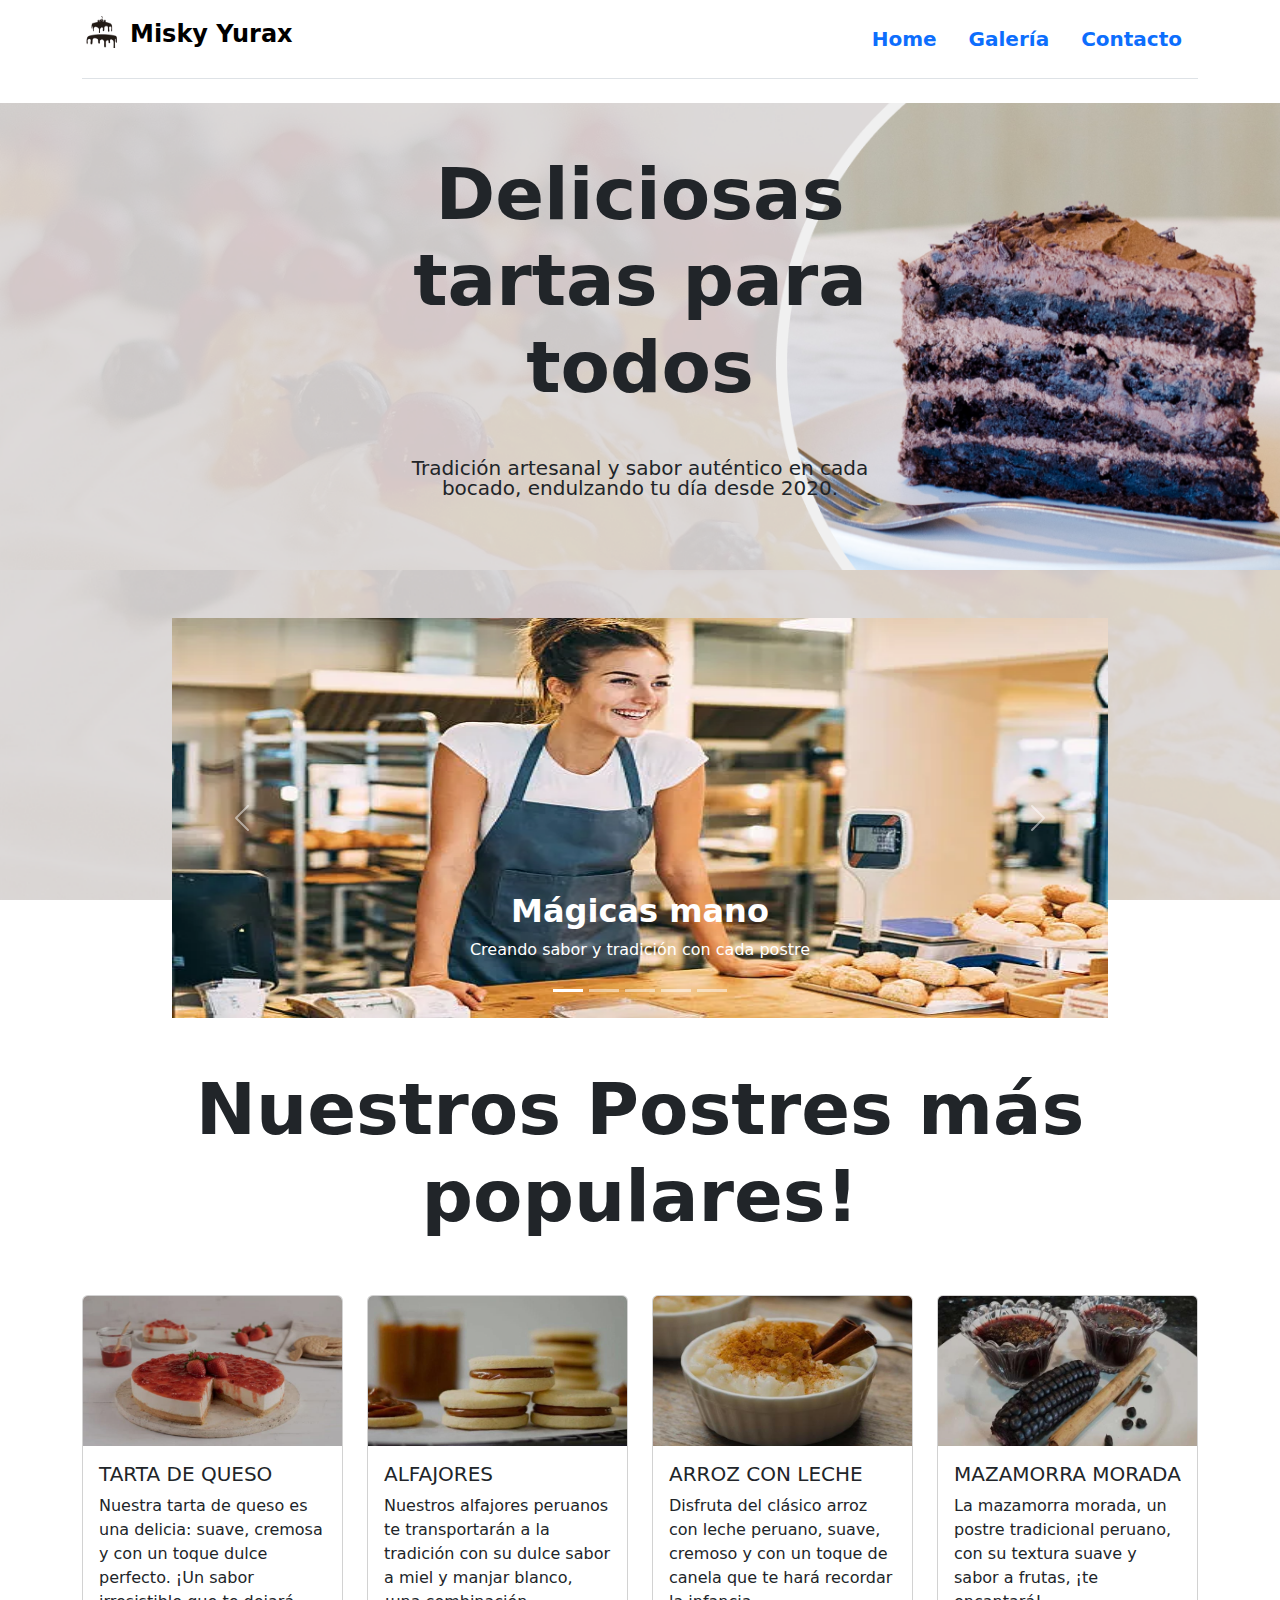
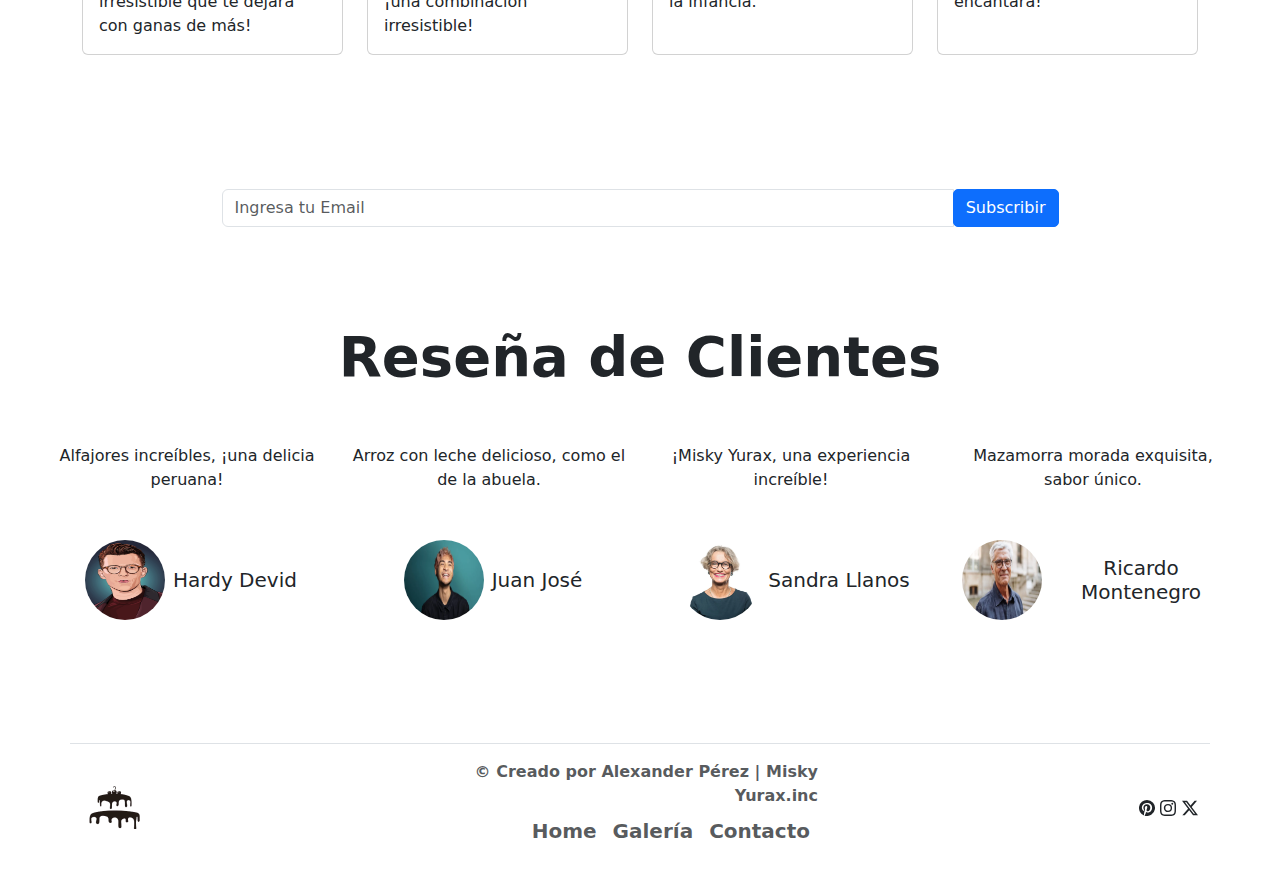
==== index.html @ 3161a7f6 "finx index 3" ====
<!DOCTYPE html>
<html lang="es">

<head>
    <meta charset="utf-8">
    <meta name="viewport" content="width=device-width, initial-scale=1">
    <title>Misky Yurax</title>
    <link rel="icon" href="/images/logo.png">
    <link href="https://cdn.jsdelivr.net/npm/bootstrap@5.3.3/dist/css/bootstrap.min.css" rel="stylesheet"
        integrity="sha384-QWTKZyjpPEjISv5WaRU9OFeRpok6YctnYmDr5pNlyT2bRjXh0JMhjY6hW+ALEwIH" crossorigin="anonymous">
    <link rel="stylesheet" href="/css/style.css">
    <link href="https://fonts.googleapis.com/css2?family=Quicksand:wght@400;700&display=swap" rel="stylesheet">
</head>

<body>
    <header class="header fs-5 fw-bolder cursor-pointer">
        <div class="container">
            <div class="d-flex flex-wrap justify-content-center py-3 mb-4 border-bottom">
                <a href="/"
                    class="d-flex justify-content-between mb-3 mb-md-0 me-md-auto link-body-emphasis text-decoration-none">
                    <img src="/images/logo.png" class="bi me-2" width="40" height="32" alt="logo">
                    <span class="fs-4">Misky Yurax</span>
                </a>
                <ul class="nav">
                    <li class="nav-item"><a href="#" class="nav-link active" aria-current="page">Home</a></li>
                    <li class="nav-item"><a href="/views/galeria.html" class="nav-link">Galería</a></li>
                    <li class="nav-item"><a href="/views/contacto.html" class="nav-link">Contacto</a></li>
                </ul>
            </div>
        </div>
    </header>

    <main>
        <!--- Inicio Section Header --->
        <section class="home vh-80 d-flex align-items-center p-2rem">
            <div class="container">
                <div class="row">
                    <div class="col-md-6 offset-md-3 homeContent text-center p-5">
                        <h2 class="display-2 fw-bolder mb-5">Deliciosas tartas para todos</h2>
                        <p class="fs-5 lh-1 mb-4">
                            Tradición artesanal y sabor auténtico en cada bocado, endulzando tu día desde 2020.
                        </p>
                    </div>
                </div>
            </div>
        </section>
        <!--- Fin Section Header --->

        <!--- Inicio Section Slider --->
        <section class="slider d-flex justify-content-center ">
            <div class="container w-75">
                <div id="carouselExampleCaptions" class="carousel slide w-100 my-5">
                    <div class="carousel-indicators">
                        <button type="button" data-bs-target="#carouselExampleCaptions" data-bs-slide-to="0"
                            class="active" aria-current="true" aria-label="Slide 1"></button>
                        <button type="button" data-bs-target="#carouselExampleCaptions" data-bs-slide-to="1"
                            aria-label="Slide 2"></button>
                        <button type="button" data-bs-target="#carouselExampleCaptions" data-bs-slide-to="2"
                            aria-label="Slide 3"></button>
                        <button type="button" data-bs-target="#carouselExampleCaptions" data-bs-slide-to="3"
                            aria-label="Slide 4"></button>
                        <button type="button" data-bs-target="#carouselExampleCaptions" data-bs-slide-to="4"
                            aria-label="Slide 5"></button>
                    </div>
                    <div class="carousel-inner text-center ">
                        <div class="carousel-item active object-fit-cover img-height-400">
                            <img src="/images/slider1.webp"
                                class="bd-placeholder-img bd-placeholder-img-lg d-block w-100" width="800" height="400"
                                alt="imagen random"></img>
                            <div class="carousel-caption d-md-block">
                                <h2 class="fw-bolder">Mágicas mano</h2>
                                <p>Creando sabor y tradición con cada postre</p>
                            </div>
                        </div>
                        <div class="carousel-item">
                            <img src="/images/slider2.jpg"
                                class="bd-placeholder-img bd-placeholder-img-lg d-block w-100" width="800" height="400"
                                alt="imagen random"></img>
                            <div class="carousel-caption d-md-block">
                                <h2 class="fw-bolder">Dulce Felicidad</h2>
                                <p>El sabor que alegra los corazones</p>
                            </div>
                        </div>
                        <div class="carousel-item">
                            <img src="/images/slider3.webp"
                                class="bd-placeholder-img bd-placeholder-img-lg d-block w-100" width="800" height="400"
                                alt="imagen random"></img>
                            <div class="carousel-caption d-md-block">
                                <h2 class="fw-bolder">Sabores Alegres</h2>
                                <p>El mejor antojo para cualquier ocasión</p>
                            </div>
                        </div>
                        <div class="carousel-item">
                            <img src="/images/slider4.jpg"
                                class="bd-placeholder-img bd-placeholder-img-lg d-block w-100" width="800" height="400"
                                alt="imagen random"></img>
                            <div class="carousel-caption d-md-block">
                                <h2 class="fw-bolder">Felicidad en cada mordida</h2>
                                <p>Disfrutando cada bocado con una sonrisa</p>
                            </div>
                        </div>
                        <div class="carousel-item">
                            <img src="/images/slider5.jpg"
                                class="bd-placeholder-img bd-placeholder-img-lg d-block w-100" width="800" height="400"
                                alt="imagen random"></img>
                            <div class="carousel-caption d-md-block">
                                <h2 class="fw-bolder">Dulce Celebración</h2>
                                <p>Endulza tu cumpleaños con nuestros postres</p>
                            </div>
                        </div>
                    </div>
                    <button class="carousel-control-prev" type="button" data-bs-target="#carouselExampleCaptions"
                        data-bs-slide="prev">
                        <span class="carousel-control-prev-icon" aria-hidden="true"></span>
                        <span class="visually-hidden">Previous</span>
                    </button>
                    <button class="carousel-control-next" type="button" data-bs-target="#carouselExampleCaptions"
                        data-bs-slide="next">
                        <span class="carousel-control-next-icon" aria-hidden="true"></span>
                        <span class="visually-hidden">Next</span>
                    </button>
                </div>
            </div>
        </section>

        <div class="slider-text d-flex justify-content-center align-items-center text-center ">
            <h2 class="display-2 fw-bolder">Nuestros Postres más populares!</h2>
        </div>

        <!--- Fin Section Slider --->


        <!-- Inicio Section Cards -->
        <section class="cards d-flex justify-content-center pb-4">
            <div class="container mt-5">
                <div class="row row-cols-1 row-cols-md-2 row-cols-lg-4 g-4">
                    <div class="col">
                        <div class="card h-100">
                            <img src="/images/card1.jpg" class="card-img-top" alt="TARTA DE QUESO">
                            <div class="card-body">
                                <h5 class="card-title">TARTA DE QUESO</h5>
                                <p class="card-text">Nuestra tarta de queso es una delicia: suave, cremosa y con un
                                    toque dulce perfecto. ¡Un sabor irresistible que te dejará con ganas de más!</p>
                            </div>
                        </div>
                    </div>
                    <div class="col">
                        <div class="card h-100">
                            <img src="/images/card2.jpg" class="card-img-top" alt="ALFAJORES">
                            <div class="card-body">
                                <h5 class="card-title">ALFAJORES</h5>
                                <p class="card-text">Nuestros alfajores peruanos te transportarán a la tradición con su
                                    dulce sabor a miel y manjar blanco, ¡una combinación irresistible!</p>
                            </div>
                        </div>
                    </div>
                    <div class="col">
                        <div class="card h-100">
                            <img src="/images/card3.jpg" class="card-img-top" alt="ARROZ CON LECHE">
                            <div class="card-body">
                                <h5 class="card-title">ARROZ CON LECHE</h5>
                                <p class="card-text">Disfruta del clásico arroz con leche peruano, suave, cremoso y con
                                    un toque de canela que te hará recordar la infancia.</p>
                            </div>
                        </div>
                    </div>
                    <div class="col">
                        <div class="card h-100">
                            <img src="/images/card4.jpg" class="card-img-top" alt="MAZAMORRA MORADA">
                            <div class="card-body">
                                <h5 class="card-title">MAZAMORRA MORADA</h5>
                                <p class="card-text">La mazamorra morada, un postre tradicional peruano, con su textura
                                    suave y sabor a frutas, ¡te encantará!</p>
                            </div>
                        </div>
                    </div>
                </div>
            </div>
        </section>
        <!-- Fin Section Cards -->

        <!-- Sección de Suscripción -->
        <section class="suscripcion text-white p-5">
            <div class="container d-flex flex-column align-items-center justify-content-center">
                <h2 class="fw-bolder">Suscríbase para estar al día</h2>
                <div class="input-group mt-3 w-75">
                    <input type="email" class="form-control" placeholder="Ingresa tu Email">
                    <div class="input-group-append">
                        <button class="btn btn-primary" type="button">Subscribir</button>
                    </div>
                </div>
            </div>
        </section>

        <!-- Inicio Sección de Testimonios -->
        <section class="testimonios d-flex justify-content-center px-5">
            <section class="py-5 w-100 w-md-75">
                <h2 class="text-center mb-5 display-4 fw-bolder">Reseña de Clientes</h2>
                <div class="row">
                    <div class="col-12 col-md-6 col-lg-3 mb-4">
                        <div class="cardt h-100">
                            <div class="cardt-body text-center d-flex flex-column">
                                <p class="cardt-text mb-5">Alfajores increíbles, ¡una delicia peruana!</p>
                                <div class="mt-auto d-flex align-items-center justify-content-center">
                                    <img src="/images/client1.jpg" alt="Client" class="rounded-circle mx-2 client-img">
                                    <div>
                                        <h5 class="cardt-title mb-0">Hardy Devid</h5>
                                    </div>
                                </div>
                            </div>
                        </div>
                    </div>
                    <div class="col-12 col-md-6 col-lg-3 mb-4">
                        <div class="cardt h-100">
                            <div class="cardt-body text-center d-flex flex-column">
                                <p class="cardt-text mb-5">Arroz con leche delicioso, como el de la abuela.</p>
                                <div class="mt-auto d-flex align-items-center justify-content-center">
                                    <img src="/images/cliente2.webp" alt="Client"
                                        class="rounded-circle mx-2 client-img">
                                    <div>
                                        <h5 class="cardt-title mb-0">Juan José</h5>
                                    </div>
                                </div>
                            </div>
                        </div>
                    </div>
                    <div class="col-12 col-md-6 col-lg-3 mb-4">
                        <div class="cardt h-100">
                            <div class="cardt-body text-center d-flex flex-column">
                                <p class="cardt-text mb-5">¡Misky Yurax, una experiencia increíble!</p>
                                <div class="mt-auto d-flex align-items-center justify-content-center">
                                    <img src="/images/cliente3.webp" alt="Client"
                                        class="rounded-circle mx-2 client-img">
                                    <div>
                                        <h5 class="cardt-title mb-0">Sandra Llanos</h5>
                                    </div>
                                </div>
                            </div>
                        </div>
                    </div>
                    <div class="col-12 col-md-6 col-lg-3 mb-4">
                        <div class="cardt h-100">
                            <div class="cardt-body text-center d-flex flex-column">
                                <p class="cardt-text mb-5">Mazamorra morada exquisita, sabor único.</p>
                                <div class="mt-auto d-flex align-items-center justify-content-center">
                                    <img src="/images/cliente4.webp" alt="Client"
                                        class="rounded-circle mx-2 client-img">
                                    <div>
                                        <h5 class="cardt-title mb-0">Ricardo Montenegro</h5>
                                    </div>
                                </div>
                            </div>
                        </div>
                    </div>
                    <!-- Repite el bloque para más testimonios -->
                </div>
            </section>
        </section>
        <!-- Fin Sección de Testimonios -->
    </main>

    <!-- INICIO FOOTER -->
    <footer class="footer fw-bolder cursor-pointer">
        <div class="container">
            <div class="row justify-content-between align-items-center py-3 my-4 border-top">
                <div class="col-md-4">
                    <a href="#" class="logo"><img src="/images/logo.png" alt="Logo" ></a>
                </div>
                <div class="col-md-4 text-md-end">
                    <p class="mb-0 text-body-secondary">© Creado por Alexander Pérez | Misky Yurax.inc</p>
                    <ul class="nav justify-content-end fs-5">
                        <li class="nav-item"><a href="#" class="nav-link px-2 text-body-secondary">Home</a></li>
                        <li class="nav-item"><a href="./views/galeria.html"
                                class="nav-link px-2 text-body-secondary">Galería</a></li>
                        <li class="nav-item"><a href="./views/contacto.html"
                                class="nav-link px-2 text-body-secondary">Contacto</a></li>
                    </ul>
                </div>
                <div class="col-md-4 text-md-end">
                    <div class="iconos">
                        <a href="https://www.pinterest.es/Cakeshop07/">
                            <svg xmlns="http://www.w3.org/2000/svg" width="16" height="16" fill="currentColor"
                                class="bi bi-pinterest" viewBox="0 0 16 16">
                                <path
                                    d="M8 0a8 8 0 0 0-2.915 15.452c-.07-.633-.134-1.606.027-2.297.146-.625.938-3.977.938-3.977s-.239-.479-.239-1.187c0-1.113.645-1.943 1.448-1.943.682 0 1.012.512 1.012 1.127 0 .686-.437 1.712-.663 2.663-.188.796.4 1.446 1.185 1.446 1.422 0 2.515-1.5 2.515-3.664 0-1.915-1.377-3.254-3.342-3.254-2.276 0-3.612 1.707-3.612 3.471 0 .688.265 1.425.595 1.826a.24.24 0 0 1 .056.23c-.061.252-.196.796-.222.907-.035.146-.116.177-.268.107-1-.465-1.624-1.926-1.624-3.1 0-2.523 1.834-4.84 5.286-4.84 2.775 0 4.932 1.977 4.932 4.62 0 2.757-1.739 4.976-4.151 4.976-.811 0-1.573-.421-1.834-.919l-.498 1.902c-.181.695-.669 1.566-.995 2.097A8 8 0 1 0 8 0" />
                            </svg>
                        </a>
                        <a href="https://www.instagram.com/reposteria_peruana_/">
                            <svg xmlns="http://www.w3.org/2000/svg" width="16" height="16" fill="currentColor"
                                class="bi bi-instagram" viewBox="0 0 16 16">
                                <path
                                    d="M8 0C5.829 0 5.556.01 4.703.048 3.85.088 3.269.222 2.76.42a3.9 3.9 0 0 0-1.417.923A3.9 3.9 0 0 0 .42 2.76C.222 3.268.087 3.85.048 4.7.01 5.555 0 5.827 0 8.001c0 2.172.01 2.444.048 3.297.04.852.174 1.433.372 1.942.205.526.478.972.923 1.417.444.445.89.719 1.416.923.51.198 1.09.333 1.942.372C5.555 15.99 5.827 16 8 16s2.444-.01 3.298-.048c.851-.04 1.434-.174 1.943-.372a3.9 3.9 0 0 0 1.416-.923c.445-.445.718-.891.923-1.417.197-.509.332-1.09.372-1.942C15.99 10.445 16 10.173 16 8s-.01-2.445-.048-3.299c-.04-.851-.175-1.433-.372-1.941a3.9 3.9 0 0 0-.923-1.417A3.9 3.9 0 0 0 13.24.42c-.51-.198-1.092-.333-1.943-.372C10.443.01 10.172 0 7.998 0zm-.717 1.442h.718c2.136 0 2.389.007 3.232.046.78.035 1.204.166 1.486.275.373.145.64.319.92.599s.453.546.598.92c.11.281.24.705.275 1.485.039.843.047 1.096.047 3.231s-.008 2.389-.047 3.232c-.035.78-.166 1.203-.275 1.485a2.5 2.5 0 0 1-.599.919c-.28.28-.546.453-.92.598-.28.11-.704.24-1.485.276-.843.038-1.096.047-3.232.047s-2.39-.009-3.233-.047c-.78-.036-1.203-.166-1.485-.276a2.5 2.5 0 0 1-.92-.598 2.5 2.5 0 0 1-.6-.92c-.109-.281-.24-.705-.275-1.485-.038-.843-.046-1.096-.046-3.233s.008-2.388.046-3.231c.036-.78.166-1.204.276-1.486.145-.373.319-.64.599-.92s.546-.453.92-.598c.282-.11.705-.24 1.485-.276.738-.034 1.024-.044 2.515-.045zm4.988 1.328a.96.96 0 1 0 0 1.92.96.96 0 0 0 0-1.92m-4.27 1.122a4.109 4.109 0 1 0 0 8.217 4.109 4.109 0 0 0 0-8.217m0 1.441a2.667 2.667 0 1 1 0 5.334 2.667 2.667 0 0 1 0-5.334" />
                            </svg>
                        </a>
                        <a href="https://x.com/perumuchogusto">
                            <svg xmlns="http://www.w3.org/2000/svg" width="16" height="16" fill="currentColor"
                                class="bi bi-twitter-x" viewBox="0 0 16 16">
                                <path
                                    d="M12.6.75h2.454l-5.36 6.142L16 15.25h-4.937l-3.867-5.07-4.425 5.07H.316l5.733-6.57L0 .75h5.063l3.495 4.633L12.601.75Zm-.86 13.028h1.36L4.323 2.145H2.865z" />
                            </svg>
                        </a>
                    </div>
                </div>
            </div>
        </div>
    </footer>
    <!-- FIN FOOTER -->

    <!-- JS Link -->
    <script src="https://cdn.jsdelivr.net/npm/bootstrap@5.3.3/dist/js/bootstrap.bundle.min.js"
        integrity="sha384-YvpcrYf0tY3lHB60NNkmXc5s9fDVZLESaAA55NDzOxhy9GkcIdslK1eN7N6jIeHz"
        crossorigin="anonymous"></script>
    <script src="https://cdn.jsdelivr.net/npm/@popperjs/core@2.11.8/dist/umd/popper.min.js"
        integrity="sha384-I7E8VVD/ismYTF4hNIPjVp/Zjvgyol6VFvRkX/vR+Vc4jQkC+hVqc2pM8ODewa9r"
        crossorigin="anonymous"></script>
    <script src="https://cdn.jsdelivr.net/npm/bootstrap@5.3.3/dist/js/bootstrap.min.js"
        integrity="sha384-0pUGZvbkm6XF6gxjEnlmuGrJXVbNuzT9qBBavbLwCsOGabYfZo0T0to5eqruptLy"
        crossorigin="anonymous"></script>
</body>

</html>
---- css/style.css ----
@import url('https://fonts.googleapis.com/css2?family=Montserrat:wght@300&family=Quicksand:wght@300;400;500;600;700&display=swap');

:root {
    --black: #1b1722;
    --white: #F0F0F0;
    --box-shadow: 0px 4px 4px rgb(0, 0, 0, 0.25);
    font-family: 'Quicksand', sans-serif !important;
}

.iconos a {
    text-decoration: none;
    color: inherit;
}

main,
.main-contacto {
    background-image: url("../images/backGround.png");
    background-repeat: no-repeat;
    background-size: cover;
    background-position: center;
    background-attachment: fixed;
    margin-bottom: 1rem;
}

.home {
    background: url(/images/back.png) no-repeat;
    background-size: cover;
    background-position: center center;
}



.galeriaP {
    font-size: 20px !important;
}

.card {
    height: 300px;
}

.cards .card {
    transition: transform 0.3s, box-shadow 0.3s;
}

.card img {
    height: 150px;
    width: 100%;
    transition: transform 0.3s ease, box-shadow 0.3s ease;
}

.card:hover img {
    transform: scale(1.2);
    /* Aumenta el tamaño al 120% del original */
    box-shadow: 0 8px 16px rgba(0, 0, 0, 0.2);
    cursor: pointer;
    object-fit: cover;
    height: 200px;
    /* Ajusta según sea necesario */
    width: 100%;
    /* Ajusta según sea necesario */
    opacity: 90%;
}


/***** INICIO CONTACTO *****/

#enviar:hover,
#borrar:hover,
#routeBtn:hover {
    background: darkorange;
    transform: scale(1.2) !important;
}

#map {
    height: 400px;
    /* Puedes ajustar la altura según tus necesidades */
    width: 90%;
}

/***** FIN CONTACTO *****/

/***** INICIO SUSCRIPCIÓN*****/
.suscripcion {
    background-image: url(/images/new.jpg);
    background-repeat: no-repeat;
    background-size: cover;
    background-position: center;
    background-attachment: fixed;

}

/***** FIN SUSCRIPCIÓN *****/


/**** INICIO TESTIMONIOS *****/


.cardt {
    padding-top: 5px;
    background-color: #fff;
    transition: transform 0.3s, box-shadow 0.3s;
    padding-bottom: 10%;
    border-radius: 5px;
}

.cardt:hover {
    transform: scale(1.20);
    box-shadow: 0 8px 16px rgba(0, 0, 0, 0.2);
    cursor: pointer;
}

.client-img {
    width: 80px;
    height: 80px;
    transition: transform 0.3s, opacity 0.3s;
}

.cardt:hover .client-img {
    transform: scale(1.1);
    opacity: 0.8;
}

/***** FIN TESTIMONIO *****/

/* Ajustar el padding en dispositivos móviles */
@media (max-width: 576px) {
    .testimonios .cardt-text {
        margin-bottom: 1.5rem;
    }
}

/***** INICIO FORMULARIO *****/
.form-group {
    font-size: 25px;
}

.btn {
    border-radius: 5px;
    transition: 1s all;
}
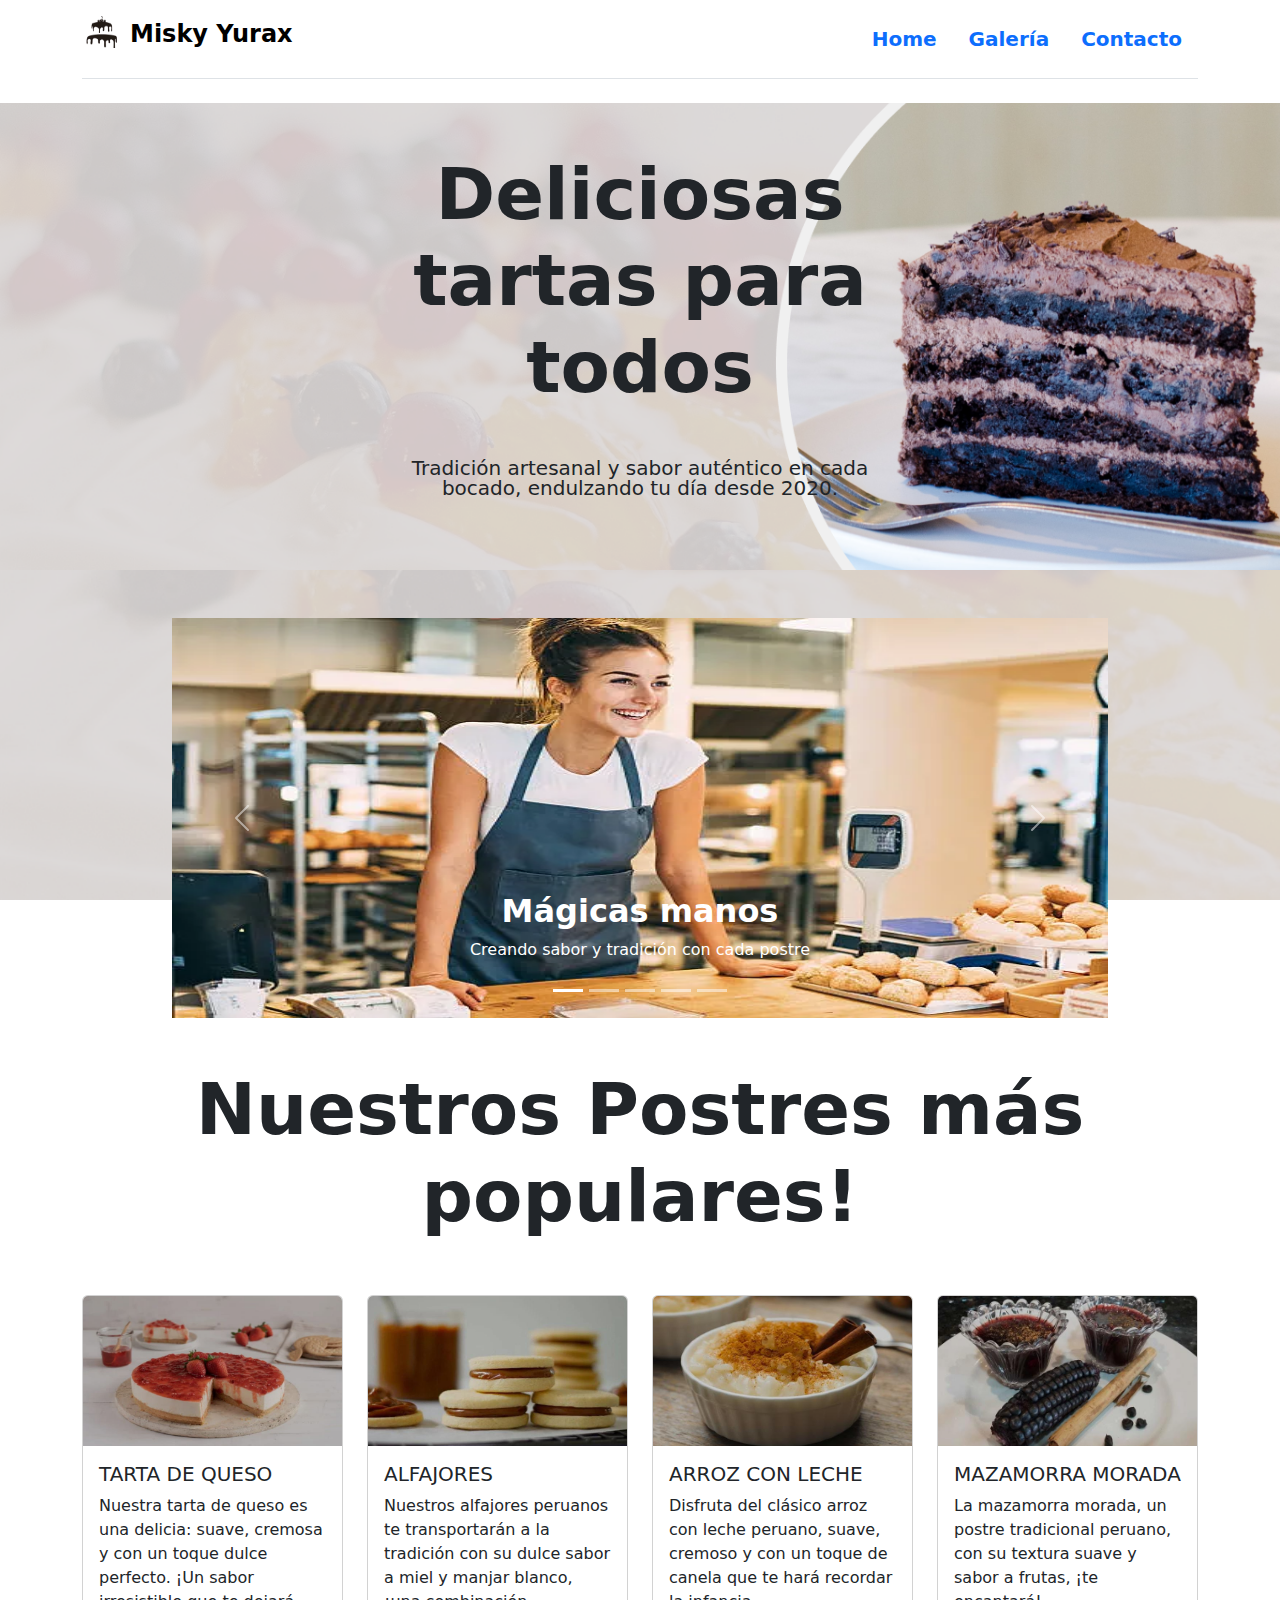
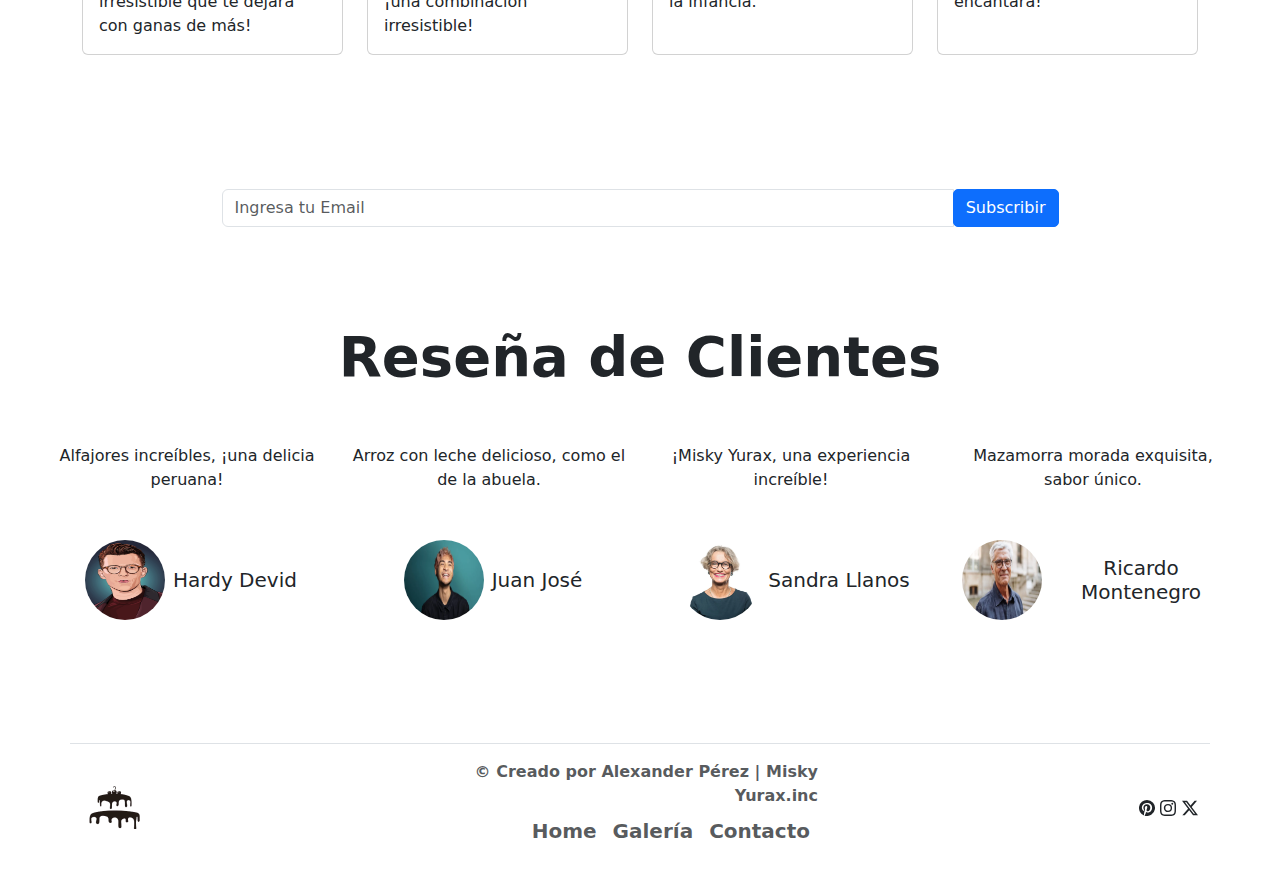
==== commit 5d7c68b4: "fix index 5" ====
--- a/index.html
+++ b/index.html
@@ -46,10 +46,10 @@
         </section>
         <!--- Fin Section Header --->
 
-        <!--- Inicio Section Slider --->
-        <section class="slider d-flex justify-content-center ">
+        <!-- Inicio Section Slider -->
+        <section class="slider d-flex justify-content-center">
             <div class="container w-75">
-                <div id="carouselExampleCaptions" class="carousel slide w-100 my-5">
+                <div id="carouselExampleCaptions" class="carousel slide my-5" data-bs-ride="carousel">
                     <div class="carousel-indicators">
                         <button type="button" data-bs-target="#carouselExampleCaptions" data-bs-slide-to="0"
                             class="active" aria-current="true" aria-label="Slide 1"></button>
@@ -62,47 +62,37 @@
                         <button type="button" data-bs-target="#carouselExampleCaptions" data-bs-slide-to="4"
                             aria-label="Slide 5"></button>
                     </div>
-                    <div class="carousel-inner text-center ">
-                        <div class="carousel-item active object-fit-cover img-height-400">
-                            <img src="/images/slider1.webp"
-                                class="bd-placeholder-img bd-placeholder-img-lg d-block w-100" width="800" height="400"
-                                alt="imagen random"></img>
-                            <div class="carousel-caption d-md-block">
-                                <h2 class="fw-bolder">Mágicas mano</h2>
+                    <div class="carousel-inner text-center">
+                        <div class="carousel-item active object-fit-cover">
+                            <img src="/images/slider1.webp" class="d-block w-100" alt="imagen slider">
+                            <div class="carousel-caption d-md-block">
+                                <h2 class="fw-bolder">Mágicas manos</h2>
                                 <p>Creando sabor y tradición con cada postre</p>
                             </div>
                         </div>
                         <div class="carousel-item">
-                            <img src="/images/slider2.jpg"
-                                class="bd-placeholder-img bd-placeholder-img-lg d-block w-100" width="800" height="400"
-                                alt="imagen random"></img>
+                            <img src="/images/slider2.jpg" class="d-block w-100" alt="imagen slider">
                             <div class="carousel-caption d-md-block">
                                 <h2 class="fw-bolder">Dulce Felicidad</h2>
                                 <p>El sabor que alegra los corazones</p>
                             </div>
                         </div>
                         <div class="carousel-item">
-                            <img src="/images/slider3.webp"
-                                class="bd-placeholder-img bd-placeholder-img-lg d-block w-100" width="800" height="400"
-                                alt="imagen random"></img>
+                            <img src="/images/slider3.webp" class="d-block w-100" alt="imagen slider">
                             <div class="carousel-caption d-md-block">
                                 <h2 class="fw-bolder">Sabores Alegres</h2>
                                 <p>El mejor antojo para cualquier ocasión</p>
                             </div>
                         </div>
                         <div class="carousel-item">
-                            <img src="/images/slider4.jpg"
-                                class="bd-placeholder-img bd-placeholder-img-lg d-block w-100" width="800" height="400"
-                                alt="imagen random"></img>
+                            <img src="/images/slider4.jpg" class="d-block w-100" alt="imagen slider">
                             <div class="carousel-caption d-md-block">
                                 <h2 class="fw-bolder">Felicidad en cada mordida</h2>
                                 <p>Disfrutando cada bocado con una sonrisa</p>
                             </div>
                         </div>
                         <div class="carousel-item">
-                            <img src="/images/slider5.jpg"
-                                class="bd-placeholder-img bd-placeholder-img-lg d-block w-100" width="800" height="400"
-                                alt="imagen random"></img>
+                            <img src="/images/slider5.jpg" class="d-block w-100" alt="imagen slider">
                             <div class="carousel-caption d-md-block">
                                 <h2 class="fw-bolder">Dulce Celebración</h2>
                                 <p>Endulza tu cumpleaños con nuestros postres</p>
@@ -123,11 +113,10 @@
             </div>
         </section>
 
-        <div class="slider-text d-flex justify-content-center align-items-center text-center ">
+        <div class="slider-text d-flex justify-content-center align-items-center text-center">
             <h2 class="display-2 fw-bolder">Nuestros Postres más populares!</h2>
         </div>
-
-        <!--- Fin Section Slider --->
+        <!-- Fin Section Slider -->
 
 
         <!-- Inicio Section Cards -->
@@ -264,7 +253,7 @@
         <div class="container">
             <div class="row justify-content-between align-items-center py-3 my-4 border-top">
                 <div class="col-md-4">
-                    <a href="#" class="logo"><img src="/images/logo.png" alt="Logo" ></a>
+                    <a href="#" class="logo"><img src="/images/logo.png" alt="Logo"></a>
                 </div>
                 <div class="col-md-4 text-md-end">
                     <p class="mb-0 text-body-secondary">© Creado por Alexander Pérez | Misky Yurax.inc</p>
--- a/css/style.css
+++ b/css/style.css
@@ -33,6 +33,12 @@
 .galeriaP {
     font-size: 20px !important;
 }
+
+.carousel-item img{
+    width: 800px;
+    height: 400px;
+}
+
 
 .card {
     height: 300px;
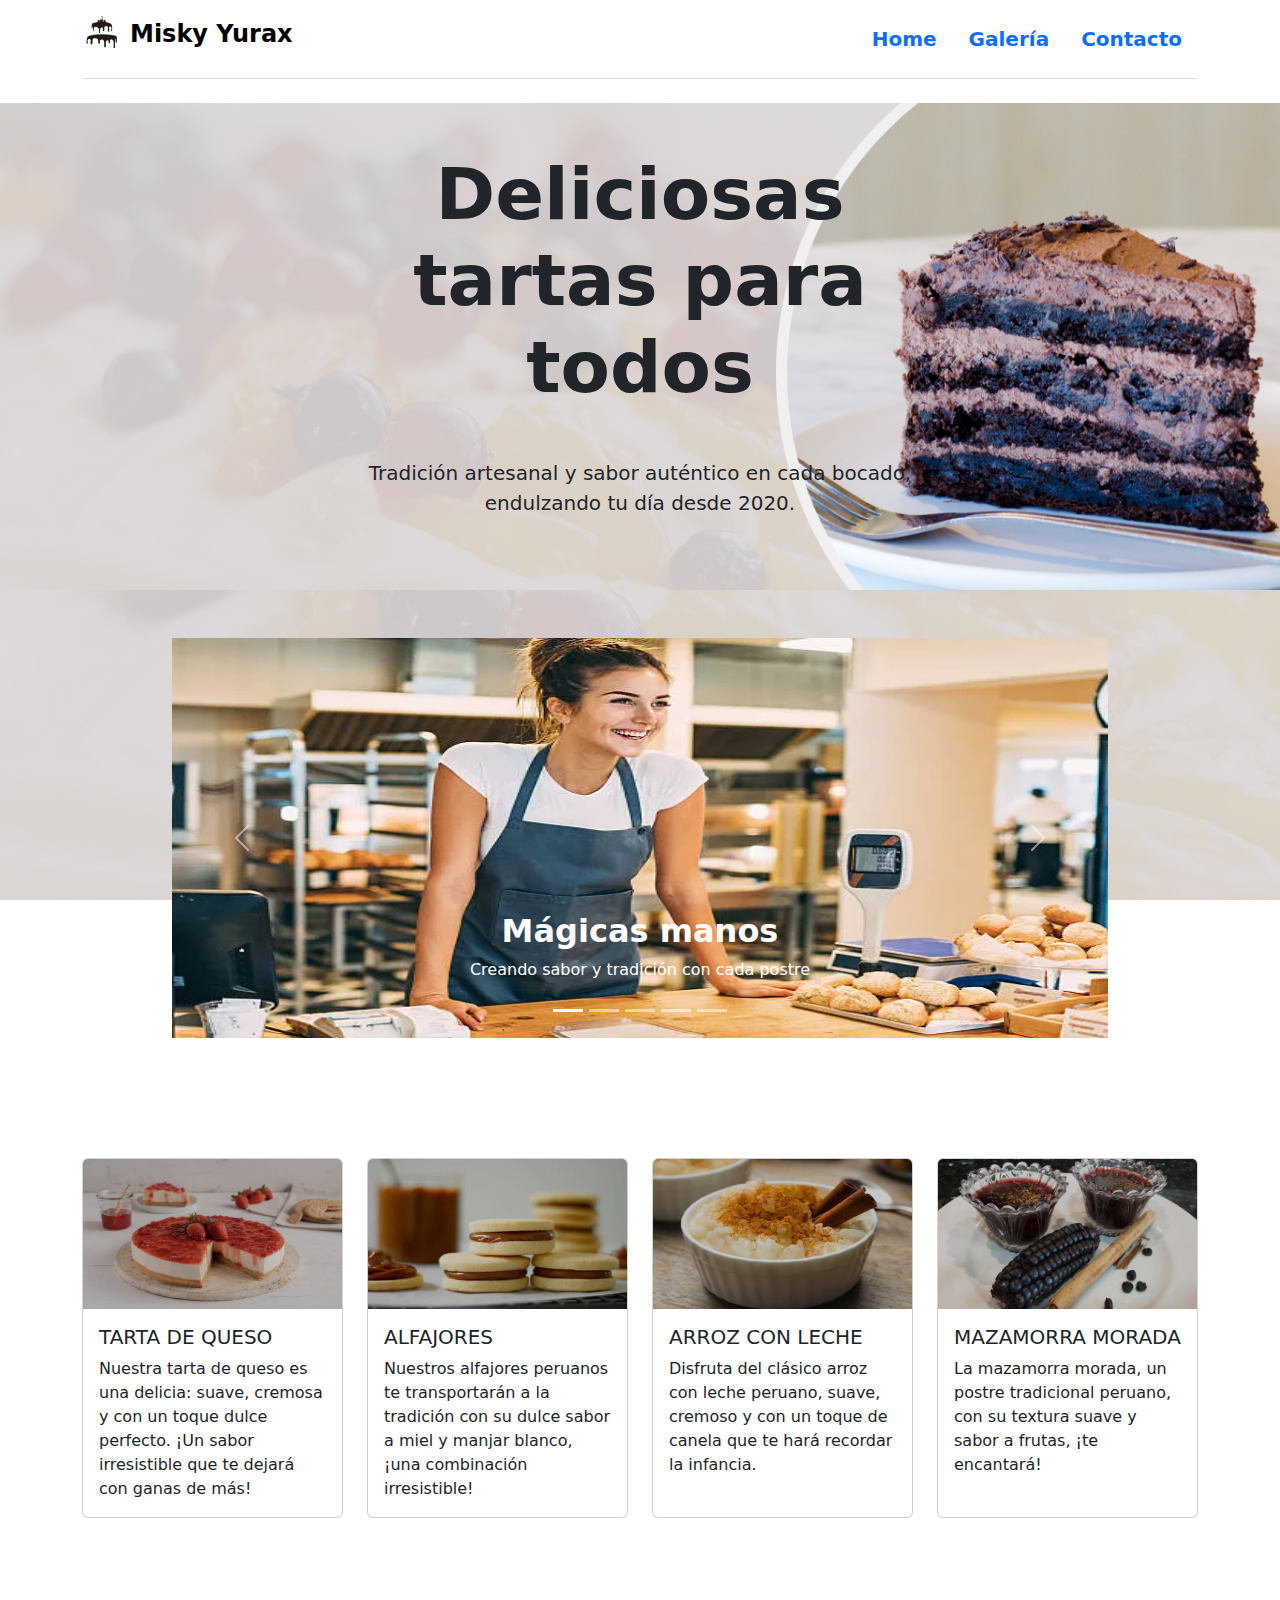
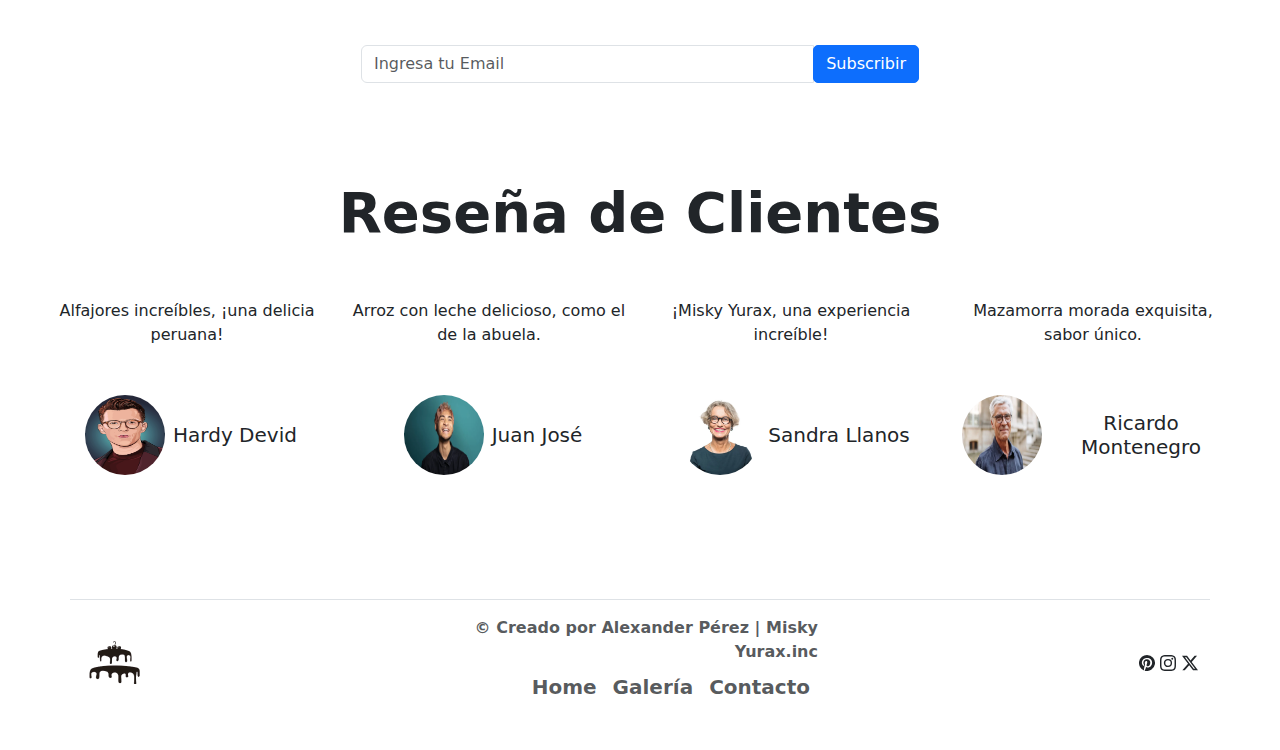
==== commit 68a95a19: "fin index 1" ====
--- a/index.html
+++ b/index.html
@@ -31,20 +31,20 @@
     </header>
 
     <main>
-        <!--- Inicio Section Header --->
-        <section class="home vh-80 d-flex align-items-center p-2rem">
+        <!-- Inicio Section Header -->
+        <section class="home vh-80 d-flex align-items-center py-5">
             <div class="container">
                 <div class="row">
-                    <div class="col-md-6 offset-md-3 homeContent text-center p-5">
+                    <div class="col-md-6 offset-md-3 text-center">
                         <h2 class="display-2 fw-bolder mb-5">Deliciosas tartas para todos</h2>
-                        <p class="fs-5 lh-1 mb-4">
+                        <p class="fs-5 lh-base mb-4">
                             Tradición artesanal y sabor auténtico en cada bocado, endulzando tu día desde 2020.
                         </p>
                     </div>
                 </div>
             </div>
         </section>
-        <!--- Fin Section Header --->
+        <!-- Fin Section Header -->
 
         <!-- Inicio Section Slider -->
         <section class="slider d-flex justify-content-center">
@@ -62,8 +62,8 @@
                         <button type="button" data-bs-target="#carouselExampleCaptions" data-bs-slide-to="4"
                             aria-label="Slide 5"></button>
                     </div>
-                    <div class="carousel-inner text-center">
-                        <div class="carousel-item active object-fit-cover">
+                    <div class="carousel-inner">
+                        <div class="carousel-item active">
                             <img src="/images/slider1.webp" class="d-block w-100" alt="imagen slider">
                             <div class="carousel-caption d-md-block">
                                 <h2 class="fw-bolder">Mágicas manos</h2>
@@ -112,15 +112,10 @@
                 </div>
             </div>
         </section>
-
-        <div class="slider-text d-flex justify-content-center align-items-center text-center">
-            <h2 class="display-2 fw-bolder">Nuestros Postres más populares!</h2>
-        </div>
         <!-- Fin Section Slider -->
 
-
         <!-- Inicio Section Cards -->
-        <section class="cards d-flex justify-content-center pb-4">
+        <section class="cards d-flex justify-content-center py-4">
             <div class="container mt-5">
                 <div class="row row-cols-1 row-cols-md-2 row-cols-lg-4 g-4">
                     <div class="col">
@@ -129,7 +124,8 @@
                             <div class="card-body">
                                 <h5 class="card-title">TARTA DE QUESO</h5>
                                 <p class="card-text">Nuestra tarta de queso es una delicia: suave, cremosa y con un
-                                    toque dulce perfecto. ¡Un sabor irresistible que te dejará con ganas de más!</p>
+                                    toque
+                                    dulce perfecto. ¡Un sabor irresistible que te dejará con ganas de más!</p>
                             </div>
                         </div>
                     </div>
@@ -149,7 +145,8 @@
                             <div class="card-body">
                                 <h5 class="card-title">ARROZ CON LECHE</h5>
                                 <p class="card-text">Disfruta del clásico arroz con leche peruano, suave, cremoso y con
-                                    un toque de canela que te hará recordar la infancia.</p>
+                                    un
+                                    toque de canela que te hará recordar la infancia.</p>
                             </div>
                         </div>
                     </div>
@@ -168,11 +165,11 @@
         </section>
         <!-- Fin Section Cards -->
 
-        <!-- Sección de Suscripción -->
-        <section class="suscripcion text-white p-5">
-            <div class="container d-flex flex-column align-items-center justify-content-center">
+        <!-- Inicio Sección de Suscripción -->
+        <section class="suscripcion text-white py-5">
+            <div class="container text-center">
                 <h2 class="fw-bolder">Suscríbase para estar al día</h2>
-                <div class="input-group mt-3 w-75">
+                <div class="input-group mt-3 w-50 mx-auto">
                     <input type="email" class="form-control" placeholder="Ingresa tu Email">
                     <div class="input-group-append">
                         <button class="btn btn-primary" type="button">Subscribir</button>
@@ -180,6 +177,7 @@
                 </div>
             </div>
         </section>
+        <!-- Fin Sección de Suscripción -->
 
         <!-- Inicio Sección de Testimonios -->
         <section class="testimonios d-flex justify-content-center px-5">
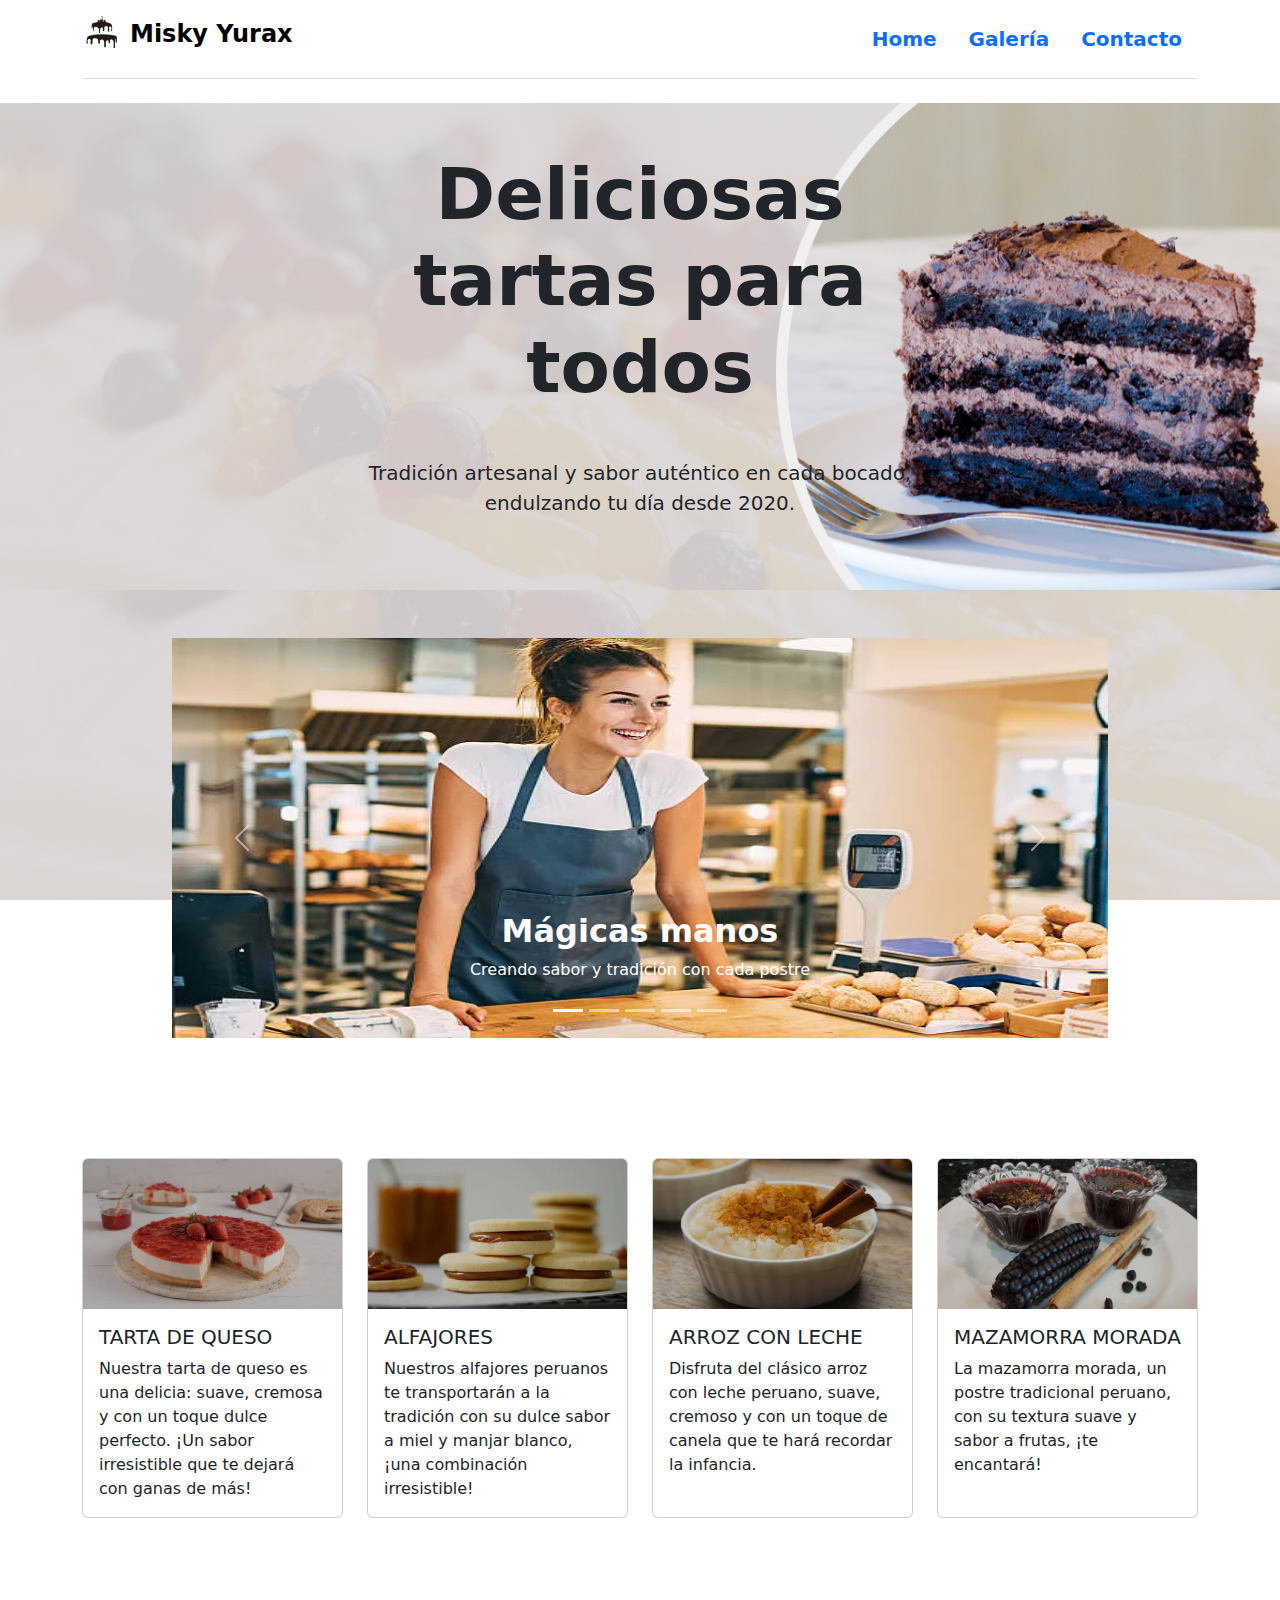
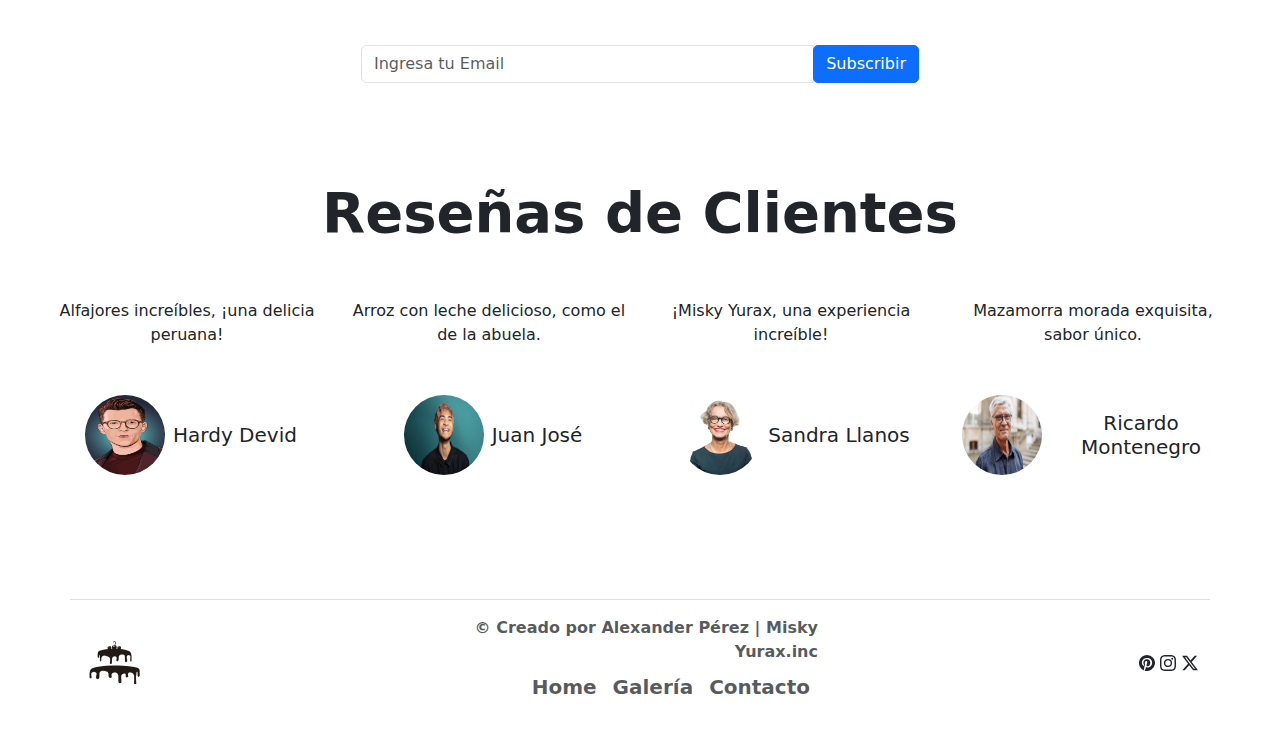
==== commit 57481b12: "fix inde 2" ====
--- a/index.html
+++ b/index.html
@@ -179,10 +179,11 @@
         </section>
         <!-- Fin Sección de Suscripción -->
 
-        <!-- Inicio Sección de Testimonios -->
+
+        <!----- INICIO SECCION DE TESTIMONIOS ----->
         <section class="testimonios d-flex justify-content-center px-5">
             <section class="py-5 w-100 w-md-75">
-                <h2 class="text-center mb-5 display-4 fw-bolder">Reseña de Clientes</h2>
+                <h2 class="text-center mb-5 display-4 fw-bolder">Reseñas de Clientes</h2>
                 <div class="row">
                     <div class="col-12 col-md-6 col-lg-3 mb-4">
                         <div class="cardt h-100">
@@ -243,7 +244,8 @@
                 </div>
             </section>
         </section>
-        <!-- Fin Sección de Testimonios -->
+        <!----- FIN SECCION DE TESTIMONIOS ----->
+
     </main>
 
     <!-- INICIO FOOTER -->
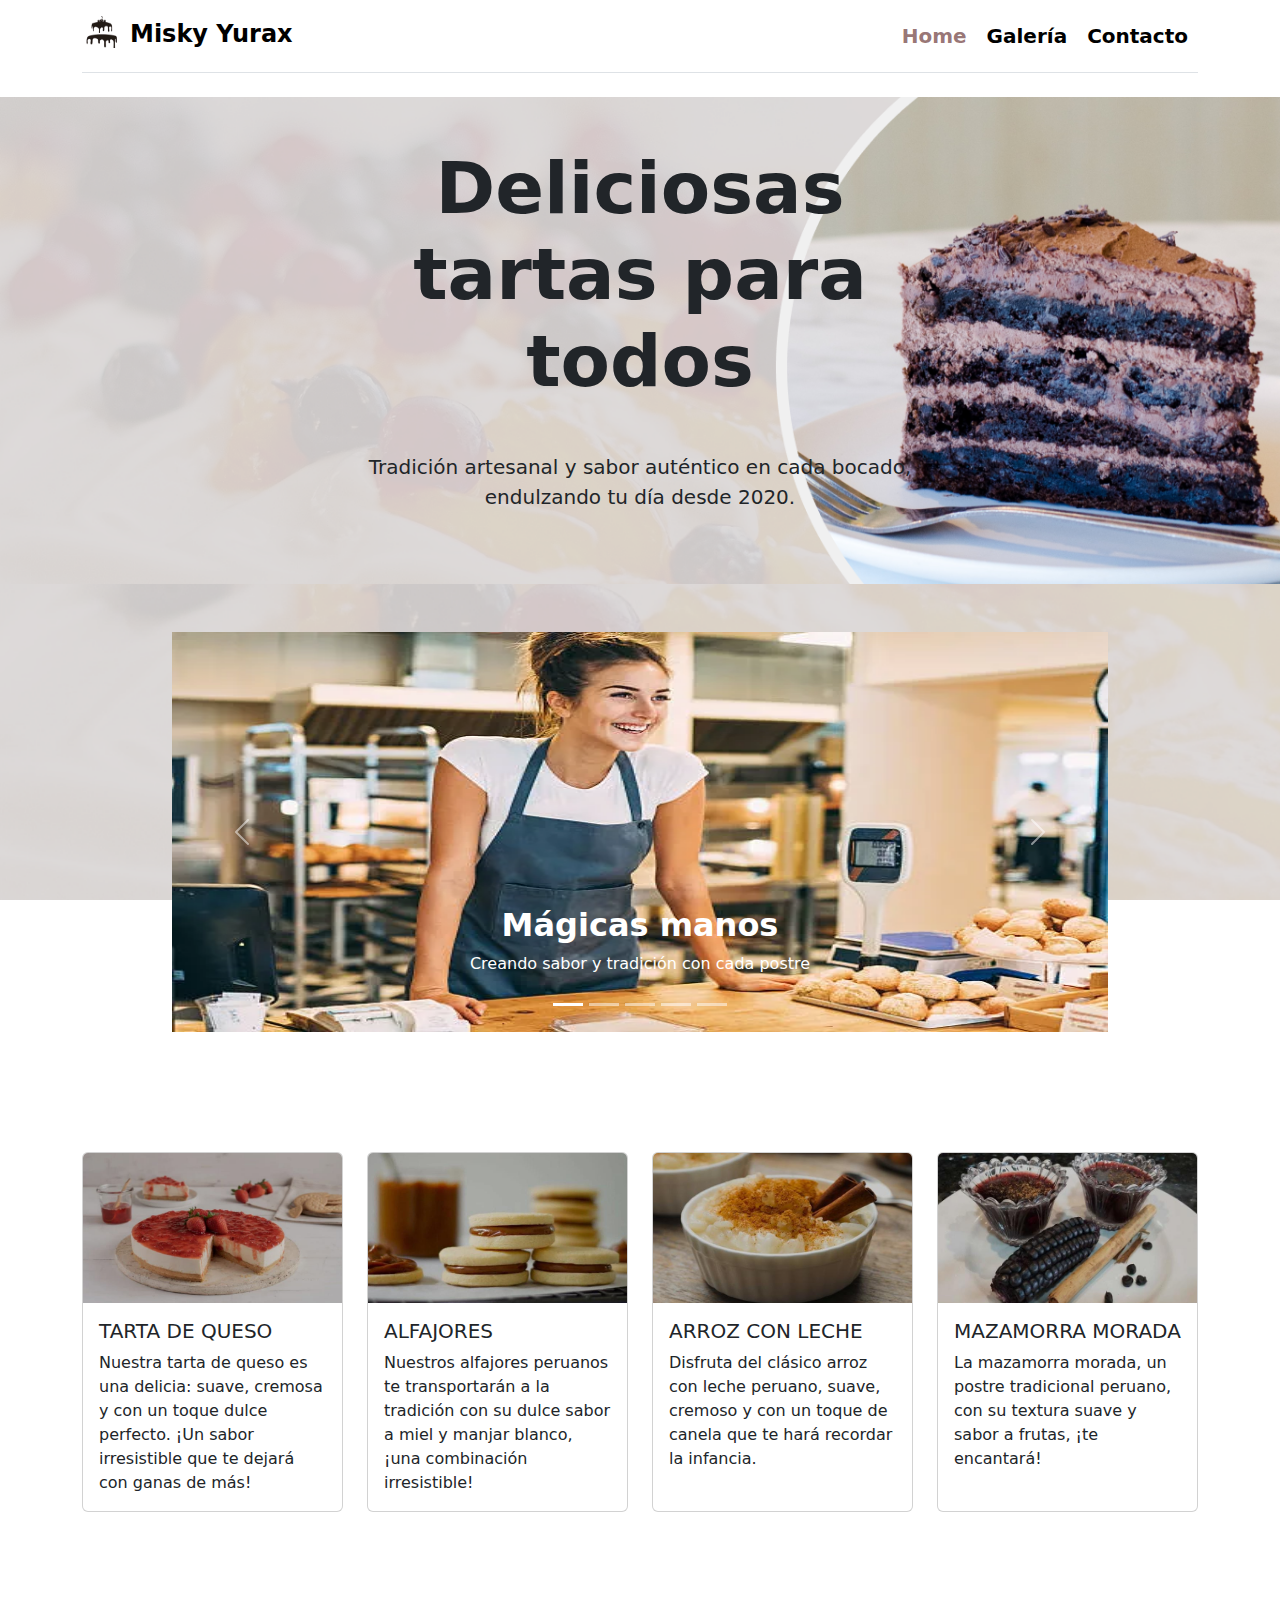
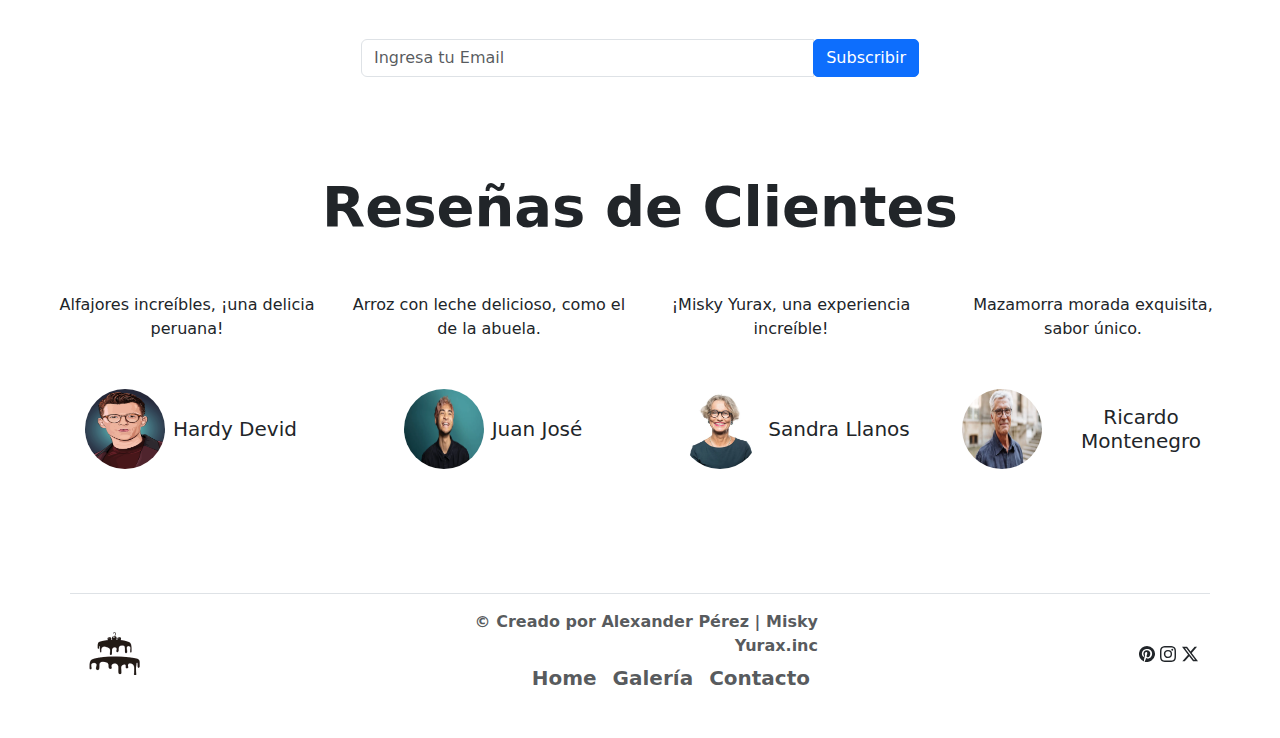
==== commit 777a8487: "fix header" ====
--- a/index.html
+++ b/index.html
@@ -22,8 +22,9 @@
                     <span class="fs-4">Misky Yurax</span>
                 </a>
                 <ul class="nav">
-                    <li class="nav-item"><a href="#" class="nav-link active" aria-current="page">Home</a></li>
-                    <li class="nav-item"><a href="/views/galeria.html" class="nav-link">Galería</a></li>
+                    <li class="nav-item"><a href="/index.html" class="nav-link class=" nav-link active aria-current="
+                        page">Home</a></li>
+                    <li class=" nav-item"><a href="/views/galeria.html" class="nav-link">Galería</a></li>
                     <li class="nav-item"><a href="/views/contacto.html" class="nav-link">Contacto</a></li>
                 </ul>
             </div>
@@ -296,6 +297,7 @@
     <!-- FIN FOOTER -->
 
     <!-- JS Link -->
+    <script src="/js/index.js"></script>
     <script src="https://cdn.jsdelivr.net/npm/bootstrap@5.3.3/dist/js/bootstrap.bundle.min.js"
         integrity="sha384-YvpcrYf0tY3lHB60NNkmXc5s9fDVZLESaAA55NDzOxhy9GkcIdslK1eN7N6jIeHz"
         crossorigin="anonymous"></script>
--- a/css/style.css
+++ b/css/style.css
@@ -10,6 +10,20 @@
 .iconos a {
     text-decoration: none;
     color: inherit;
+}
+
+/* Estilo para los enlaces de navegación */
+.nav-link {
+    color: black;
+    text-decoration: none;
+    padding: 5px 10px;
+}
+
+/* Estilo para el enlace activo */
+.nav-link.active {
+    color: rgba(93, 38, 38, 0.647);
+    font-weight: bold;
+    /* Color de fondo cuando está activo */
 }
 
 main,
@@ -34,7 +48,7 @@
     font-size: 20px !important;
 }
 
-.carousel-item img{
+.carousel-item img {
     width: 800px;
     height: 400px;
 }
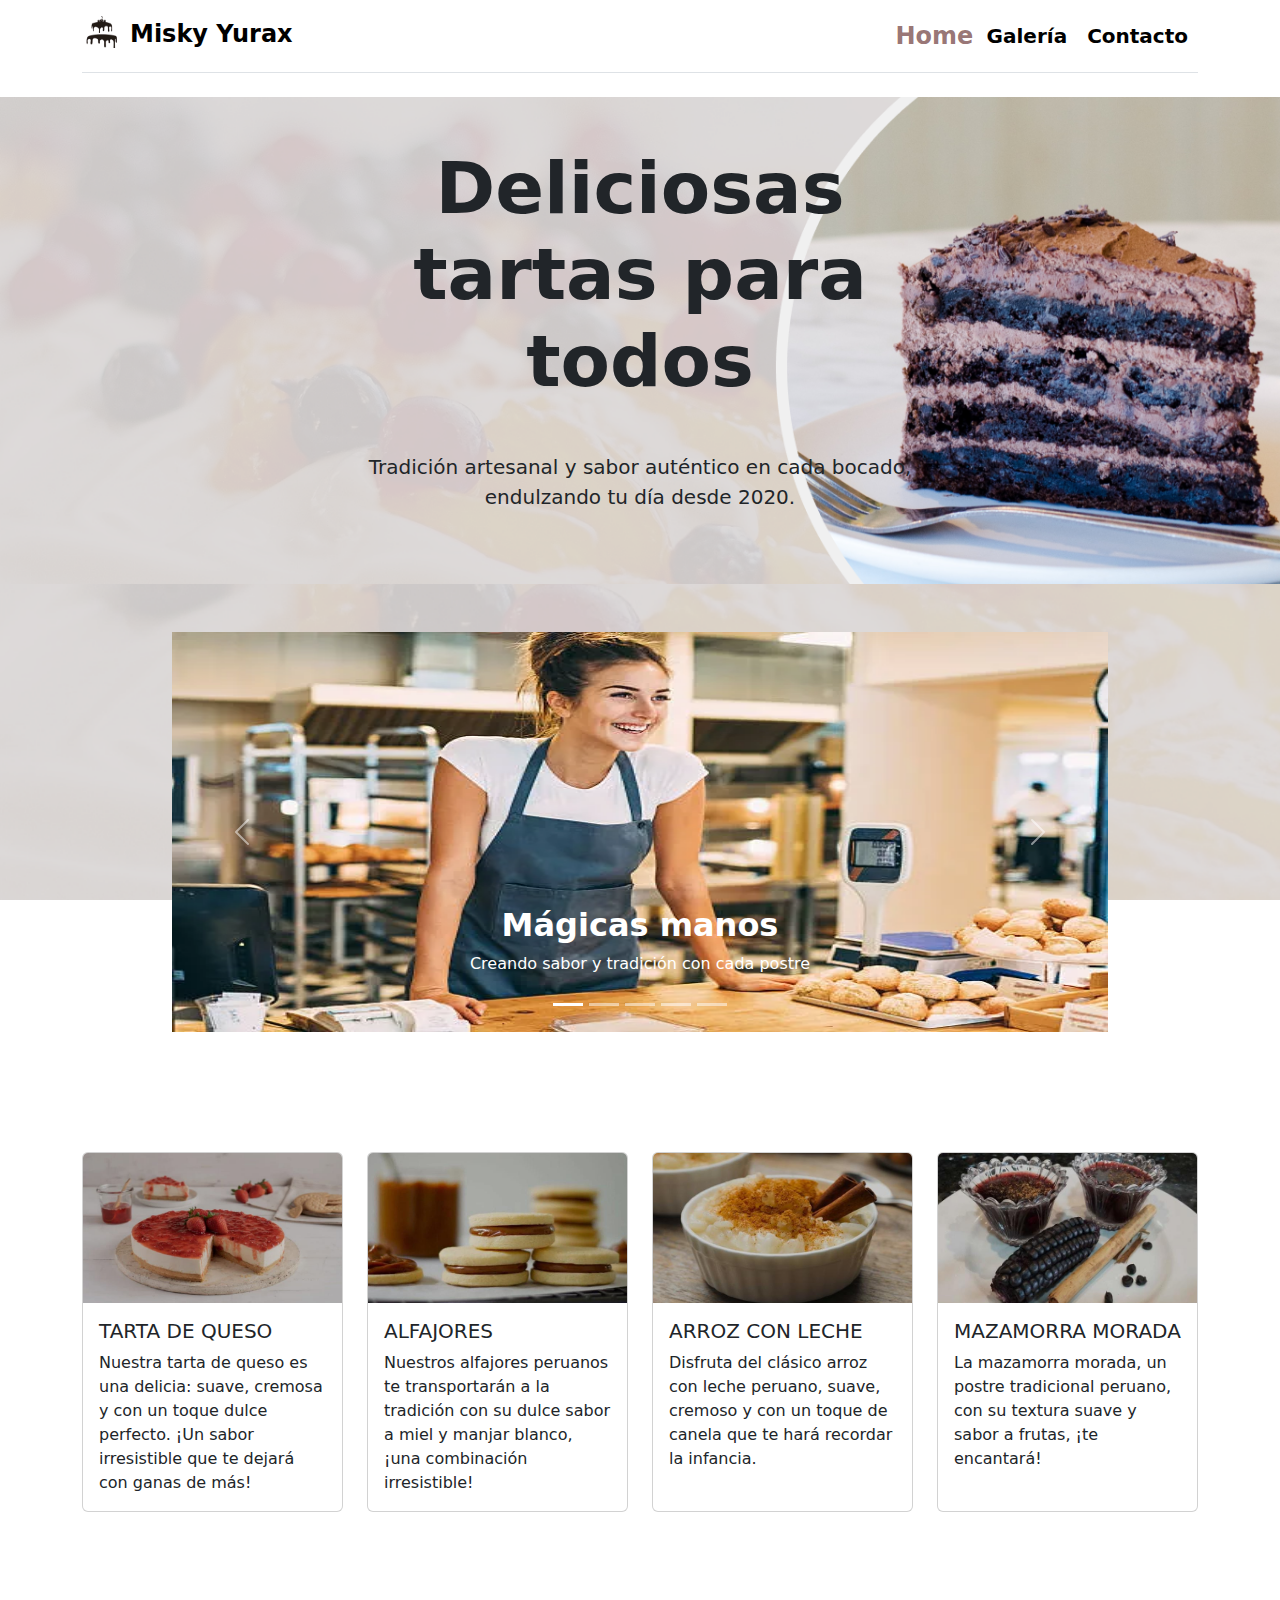
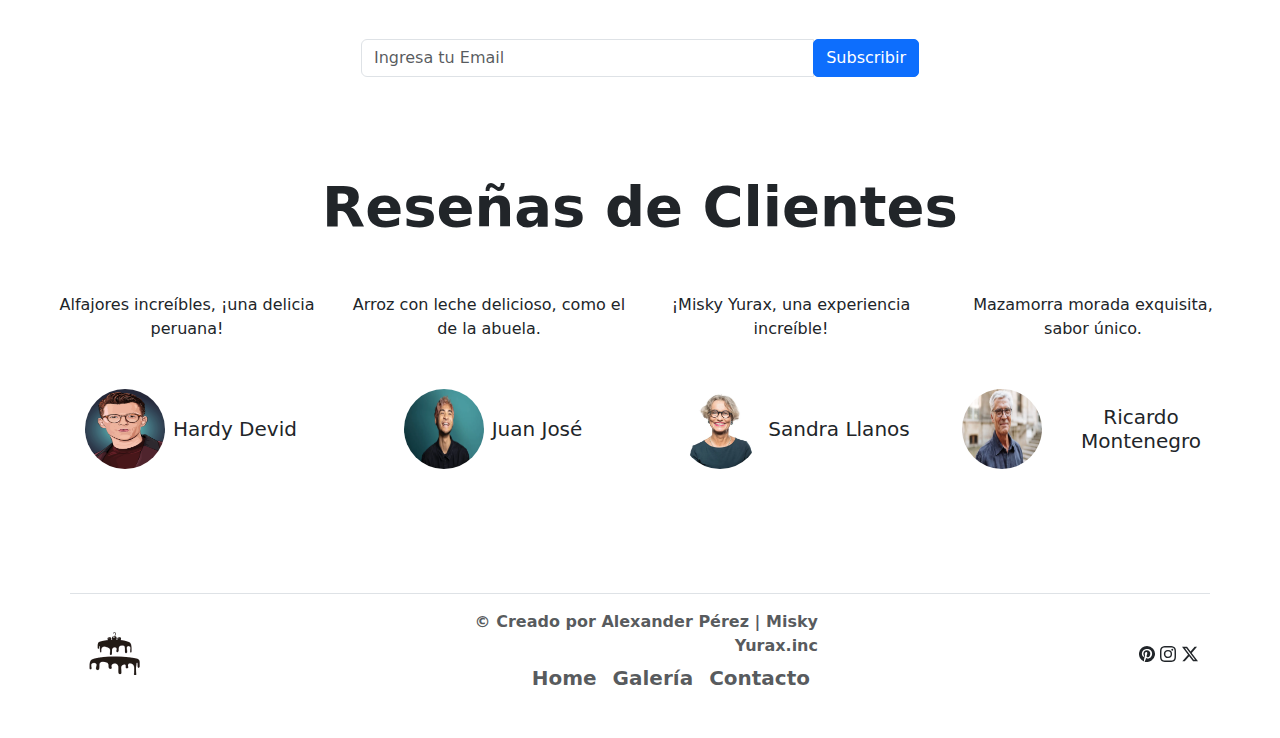
==== commit f053845b: "fin index 2" ====
--- a/index.html
+++ b/index.html
@@ -22,14 +22,14 @@
                     <span class="fs-4">Misky Yurax</span>
                 </a>
                 <ul class="nav">
-                    <li class="nav-item"><a href="/index.html" class="nav-link class=" nav-link active aria-current="
-                        page">Home</a></li>
-                    <li class=" nav-item"><a href="/views/galeria.html" class="nav-link">Galería</a></li>
+                    <li class="nav-item"><a href="/index.html" class="nav-link active" aria-current="page">Home</a></li>
+                    <li class="nav-item"><a href="/views/galeria.html" class="nav-link">Galería</a></li>
                     <li class="nav-item"><a href="/views/contacto.html" class="nav-link">Contacto</a></li>
                 </ul>
             </div>
         </div>
     </header>
+
 
     <main>
         <!-- Inicio Section Header -->
--- a/css/style.css
+++ b/css/style.css
@@ -23,6 +23,7 @@
 .nav-link.active {
     color: rgba(93, 38, 38, 0.647);
     font-weight: bold;
+    transform: scale(1.2);
     /* Color de fondo cuando está activo */
 }
 
